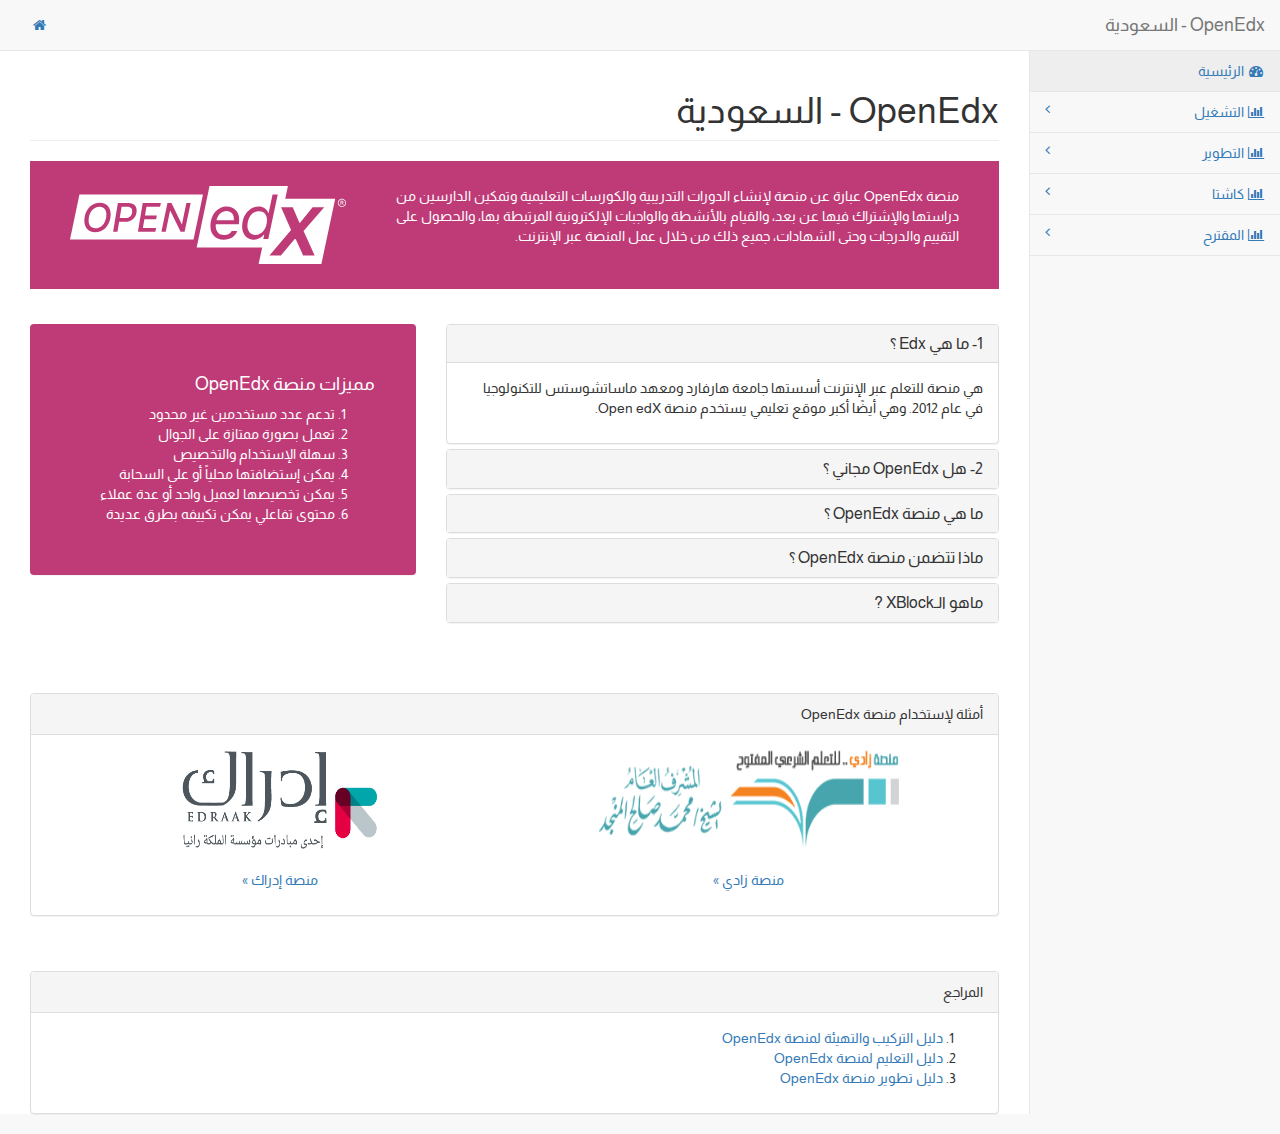
==== index.html @ 89ebeb3a "more content" ====
<!DOCTYPE html>
<html lang="en">

<head>

    <meta charset="utf-8">
    <meta http-equiv="X-UA-Compatible" content="IE=edge">
    <meta name="viewport" content="width=device-width, initial-scale=1">
    <meta name="description" content="">
    <meta name="author" content="">

    <title>OpenEdx - السعودية</title>

    <link href="https://fonts.googleapis.com/css2?family=Almarai&family=Changa:wght@200&display=swap" rel="stylesheet"> 

    <!-- Bootstrap Core CSS -->
    <link href="css/rtl/bootstrap.min.css" rel="stylesheet">
    
    <!-- not use this in ltr -->
    <link href="css/rtl/bootstrap.rtl.css" rel="stylesheet">

    <!-- MetisMenu CSS -->
    <link href="css/plugins/metisMenu/metisMenu.min.css" rel="stylesheet">

    <!-- Timeline CSS -->
    <link href="css/plugins/timeline.css" rel="stylesheet">

    <!-- Custom CSS -->
    <link href="css/rtl/sb-admin-2.css" rel="stylesheet">

    <!-- Morris Charts CSS -->
    <link href="css/plugins/morris.css" rel="stylesheet">

    <!-- Custom Fonts -->
    <link href="css/font-awesome/font-awesome.min.css" rel="stylesheet" type="text/css">

    <link href="css/custom-style.css" rel="stylesheet" type="text/css">

    <!-- HTML5 Shim and Respond.js IE8 support of HTML5 elements and media queries -->
    <!-- WARNING: Respond.js doesn't work if you view the page via file:// -->
    <!--[if lt IE 9]>
        <script src="https://oss.maxcdn.com/libs/html5shiv/3.7.0/html5shiv.js"></script>
        <script src="https://oss.maxcdn.com/libs/respond.js/1.4.2/respond.min.js"></script>
    <![endif]-->

</head>

<body>

    <div id="wrapper">

        <!-- Navigation -->
        <nav class="navbar navbar-default navbar-static-top" role="navigation" style="margin-bottom: 0">
            <div class="navbar-header">
                <button type="button" class="navbar-toggle" data-toggle="collapse" data-target=".navbar-collapse">
                    <span class="sr-only">Toggle navigation</span>
                    <span class="icon-bar"></span>
                    <span class="icon-bar"></span>
                    <span class="icon-bar"></span>
                </button>
                <a class="navbar-brand" href="index.html">OpenEdx - السعودية</a>
            </div>
            <!-- /.navbar-header -->

            <ul class="nav navbar-top-links navbar-left">
                <!-- /.dropdown -->
                <li>
                    <a href="index.html">
                        <i class="fa fa-home fa-fw"></i>
                    </a>
                    <!-- /.dropdown-user -->
                </li>
                <!-- /.dropdown -->
            </ul>
            <!-- /.navbar-top-links -->

            <div class="navbar-default sidebar" role="navigation">
                <div class="sidebar-nav navbar-collapse">
                    <ul class="nav" id="side-menu">
                        <li><a class="active" href="index.html"><i class="fa fa-dashboard fa-fw"></i> الرئيسية</a></li>
                        <li><a href="functional/index.html"><i class="fa fa-bar-chart-o fa-fw"></i> التشغيل<span class="fa arrow"></span></a></li>
                        <li><a href="technical/index.html"><i class="fa fa-bar-chart-o fa-fw"></i> التطوير<span class="fa arrow"></span></a></li>
                        <li><a href="kashta/index.html"><i class="fa fa-bar-chart-o fa-fw"></i> كاشتا<span class="fa arrow"></span></a></li>
                        <li><a href="proposal/index.html"><i class="fa fa-bar-chart-o fa-fw"></i> المقترح<span class="fa arrow"></span></a></li>
                    </ul>
                </div>
                <!-- /.sidebar-collapse -->
            </div>
            <!-- /.navbar-static-side -->
        </nav>

        <div id="page-wrapper">
            <div class="row">
                <div class="col-lg-12">
                    <h1 class="page-header">OpenEdx - السعودية</h1>
                </div>
                <!-- /.col-lg-12 -->
            </div>

            <div class="col-lg-12 openedx-background">
                <div class="col-lg-8">
                    <p>منصة OpenEdx عبارة عن منصة لإنشاء الدورات التدريبية والكورسات التعليمية وتمكين الدارسين من دراستها والإشتراك فيها عن بعد، والقيام بالأنشطة والواجبات الإلكترونية المرتبطة بها، والحصول على التقييم والدرجات وحتى الشهادات، جميع ذلك من خلال عمل المنصة عبر الإنترنت.</p>
                </div>
                <div class="col-lg-4">
                    <img src="images/Open-edX-horz-WHITE.svg">
                </div>
            </div>

            <div class="divider">&nbsp;</div>

            <div class="row">
                <div class="col-lg-7">
                    <div class="panel-group" id="accordion">
                        <div class="panel panel-default">
                            <div class="panel-heading">
                                <h4 class="panel-title">
                                    <a data-toggle="collapse" data-parent="#accordion" href="#collapseOne">1- ما هي Edx ؟</a>
                                </h4>
                            </div>
                            <div id="collapseOne" class="panel-collapse collapse in">
                                <div class="panel-body">
                                    <p>هي منصة للتعلم عبر الإنترنت أسستها جامعة هارفارد ومعهد ماساتشوستس للتكنولوجيا في عام 2012. وهي أيضًا أكبر موقع تعليمي يستخدم منصة Open edX. </p>                                    
                                </div>
                            </div>
                        </div>
                        <div class="panel panel-default">
                            <div class="panel-heading">
                                <h4 class="panel-title">
                                    <a data-toggle="collapse" data-parent="#accordion" href="#collapseTwo">2- هل OpenEdx مجاني ؟</a>
                                </h4>
                            </div>
                            <div id="collapseTwo" class="panel-collapse collapse">
                                <div class="panel-body">
                                    <p>منصة Open edX عبارة عن نظام مجاني مفتوح المصدر.</p>                                    
                                </div>
                            </div>
                        </div>
                        <div class="panel panel-default">
                            <div class="panel-heading">
                                <h4 class="panel-title">
                                    <a data-toggle="collapse" data-parent="#accordion" href="#collapseThree">ما هي منصة OpenEdx ؟</a>
                                </h4>
                            </div>
                            <div id="collapseThree" class="panel-collapse collapse">
                                <div class="panel-body">
                                    <p>عبارة عن نظام مجاني مفتوح المصدر لإدارة التعلم LMS تم تطويره في الأصل بواسطة edX. يتم استخدامه في جميع أنحاء العالم لاستضافة دورات ضخمة مفتوحة عبر الإنترنت (MOOCs) بالإضافة إلى فصول ووحدات تدريبية أصغر. </p>
                                </div>
                            </div>
                        </div>
                        <div class="panel panel-default">
                            <div class="panel-heading">
                                <h4 class="panel-title">
                                    <a data-toggle="collapse" data-parent="#accordion" href="#collapseFive">ماذا تتضمن منصة OpenEdx ؟</a>
                                </h4>
                            </div>
                            <div id="collapseFive" class="panel-collapse collapse">
                                <div class="panel-body">
                                    <p>يتضمن أداة إنشاء المحتوى المسماة Open edX Studio ونظام إدارة التعلم LMS بالإضافة إلى XBlocks وهي مكونات إضافية لتوسعة إمكانات النظام الأساسي.</p>
                                </div>
                            </div>
                        </div>

                        <div class="panel panel-default">
                            <div class="panel-heading">
                                <h4 class="panel-title">
                                    <a data-toggle="collapse" data-parent="#accordion" href="#collapseSex">ماهو الـXBlock ?</a>
                                </h4>
                            </div>
                            <div id="collapseSex" class="panel-collapse collapse">
                                <div class="panel-body">
                                    <p>عبارة عن معمارية إنشائية يتم من خلالها توسعة Open edX، حيث يقوم المطورون ببناء إضافات XBlock لإضافة عمليات أو مميزات جديدة تعمل بسلاسة مع المكونات القديمة لمنصة OpenEdx.</p>
                                </div>
                            </div>
                        </div>
                    </div>
                </div>
                <div class="col-lg-5">
                    <div class="panel openedx-background">
                        <div class="panel-body">
                            <h4>مميزات منصة OpenEdx</h4>
                            <ol>
                                <li>تدعم عدد مستخدمين غير محدود</li>
                                <li>تعمل بصورة ممتازة على الجوال</li>
                                <li>سهلة الإستخدام والتخصيص</li>
                                <li>يمكن إستضافتها محلياً أو على السحابة</li>
                                <li>يمكن تخصيصها لعميل واحد أو عدة عملاء</li>
                                <li>محتوى تفاعلي يمكن تكييفه بطرق عديدة</li>
                            </ol>
                        </div>
                    </div>
                </div>
            </div>

            <div class="divider">&nbsp;</div>

            <div class="panel panel-default">
                <div class="panel-heading">أمثلة لإستخدام منصة OpenEdx</div>
                <div class="panel-body">
                    <div class="col-lg-6 text-center">
                        <image src="images/examples/zadi.png" style="width: 300px; height: 100px;">
                        <br><br>
                        <p><a href="https://zadi.net/" target="_blank">منصة زادي&nbsp;&raquo;</a></p>
                    </div>
                    <div class="col-lg-6 text-center">
                        <image src="images/examples/edrak.png" style="width: 200px; height: 100px;">
                        <br><br>
                        <p><a href="https://www.edraak.org" target="_blank">منصة إدراك&nbsp;&raquo;</a></p>
                    </div>
                </div>
            </div>

            <div class="divider">&nbsp;</div>

            <div class="panel panel-default">
                <div class="panel-heading">المراجع</div>
                <div class="panel-body">
                    <ol>
                        <li><a href="https://edx.readthedocs.io/projects/edx-installing-configuring-and-running/en/latest/" target="_blank">دليل التركيب والتهيئة لمنصة OpenEdx</a></li>
                        <li><a href="https://edx.readthedocs.io/projects/open-edx-learner-guide/en/latest/index.html" target="_blank">دليل التعليم لمنصة OpenEdx</a></li>
                        <li><a href="https://edx.readthedocs.io/projects/edx-developer-guide/en/latest/" target="_blank">دليل تطوير منصة OpenEdx</a></li>
                    </ol>
                </div>
            </div>


        </div>
        <!-- /#page-wrapper -->

    </div>
    <!-- /#wrapper -->

    <!-- jQuery Version 1.11.0 -->
    <script src="js/jquery-1.11.0.js"></script>

    <!-- Bootstrap Core JavaScript -->
    <script src="js/bootstrap.min.js"></script>

    <!-- Metis Menu Plugin JavaScript -->
    <script src="js/metisMenu/metisMenu.min.js"></script>

    <!-- Morris Charts JavaScript -->
    <script src="js/raphael/raphael.min.js"></script>
    <script src="js/morris/morris.min.js"></script>

    <!-- Custom Theme JavaScript -->
    <script src="js/sb-admin-2.js"></script>

</body>

</html>
---- css/plugins/metisMenu/metisMenu.min.css ----
.arrow{float:right}.glyphicon.arrow:before{content:"\e079"}.active>a>.glyphicon.arrow:before{content:"\e114"}.fa.arrow:before{content:"\f104"}.active>a>.fa.arrow:before{content:"\f107"}.plus-times{float:right}.fa.plus-times:before{content:"\f067"}.active>a>.fa.plus-times{filter:progid:DXImageTransform.Microsoft.BasicImage(rotation=1);-webkit-transform:rotate(45deg);-moz-transform:rotate(45deg);-ms-transform:rotate(45deg);-o-transform:rotate(45deg);transform:rotate(45deg)}.plus-minus{float:right}.fa.plus-minus:before{content:"\f067"}.active>a>.fa.plus-minus:before{content:"\f068"}
---- css/plugins/timeline.css ----
.timeline {
  position: relative;
  padding: 20px 0 20px;
  list-style: none;
}

.timeline:before {
  content: " ";
  position: absolute;
  top: 0;
  bottom: 0;
  right: 50%;
  width: 3px;
  margin-right: -1.5px;
  background-color: #eeeeee;
}

.timeline > li {
  position: relative;
  margin-bottom: 20px;
}

.timeline > li:before,
.timeline > li:after {
  content: " ";
  display: table;
}

.timeline > li:after {
  clear: both;
}

.timeline > li:before,
.timeline > li:after {
  content: " ";
  display: table;
}

.timeline > li:after {
  clear: both;
}

.timeline > li > .timeline-panel {
  float: right;
  position: relative;
  width: 46%;
  padding: 20px;
  border: 1px solid #d4d4d4;
  border-radius: 2px;
  -webkit-box-shadow: 0 1px 6px rgba(0,0,0,0.175);
  box-shadow: 0 1px 6px rgba(0,0,0,0.175);
}

.timeline > li > .timeline-panel:before {
  content: " ";
  display: inline-block;
  position: absolute;
  top: 26px;
  left: -15px;
  border-top: 15px solid transparent;
  border-left: 0 solid #ccc;
  border-bottom: 15px solid transparent;
  border-right: 15px solid #ccc;
}

.timeline > li > .timeline-panel:after {
  content: " ";
  display: inline-block;
  position: absolute;
  top: 27px;
  left: -14px;
  border-top: 14px solid transparent;
  border-left: 0 solid #fff;
  border-bottom: 14px solid transparent;
  border-right: 14px solid #fff;
}

.timeline > li > .timeline-badge {
  z-index: 100;
  position: absolute;
  top: 16px;
  right: 50%;
  width: 50px;
  height: 50px;
  margin-right: -25px;
  border-radius: 50% 50% 50% 50%;
  text-align: center;
  font-size: 1.4em;
  line-height: 50px;
  color: #fff;
  background-color: #999999;
}

.timeline > li.timeline-inverted > .timeline-panel {
  float: left;
}

.timeline > li.timeline-inverted > .timeline-panel:before {
  left: auto;
  right: -15px;
  border-left-width: 15px;
  border-right-width: 0;
}

.timeline > li.timeline-inverted > .timeline-panel:after {
  left: auto;
  right: -14px;
  border-left-width: 14px;
  border-right-width: 0;
}

.timeline-badge.primary {
  background-color: #2e6da4 !important;
}

.timeline-badge.success {
  background-color: #3f903f !important;
}

.timeline-badge.warning {
  background-color: #f0ad4e !important;
}

.timeline-badge.danger {
  background-color: #d9534f !important;
}

.timeline-badge.info {
  background-color: #5bc0de !important;
}

.timeline-title {
  margin-top: 0;
  color: inherit;
}

.timeline-body > p,
.timeline-body > ul {
  margin-bottom: 0;
}

.timeline-body > p + p {
  margin-top: 5px;
}

@media(max-width:767px) {
  ul.timeline:before {
    right: 40px;
  }

  ul.timeline > li > .timeline-panel {
    width: calc(100% - 90px);
    width: -moz-calc(100% - 90px);
    width: -webkit-calc(100% - 90px);
  }

  ul.timeline > li > .timeline-badge {
    top: 16px;
    right: 15px;
    margin-right: 0;
  }

  ul.timeline > li > .timeline-panel {
    float: left;
  }

  ul.timeline > li > .timeline-panel:before {
    left: auto;
    right: -15px;
    border-left-width: 15px;
    border-right-width: 0;
  }

  ul.timeline > li > .timeline-panel:after {
    left: auto;
    right: -14px;
    border-left-width: 14px;
    border-right-width: 0;
  }
}
---- css/rtl/sb-admin-2.css ----
/*!
* Start Bootstrap - SB Admin 2 Bootstrap Admin Theme (http://startbootstrap.com)
* Code licensed under the Apache License v2.0.
* For details, see http://www.apache.org/licenses/LICENSE-2.0.
*/

body {
  background-color: #f8f8f8;
  font-family: 'Almarai', sans-serif;
}

#wrapper {
  width: 100%;
}

#page-wrapper {
  padding: 0 15px;
  min-height: 568px;
  background-color: #fff;
}

@media(min-width:768px) {
  #page-wrapper {
    position: inherit;
    margin: 0 250px 0 0;
    padding: 0 30px;
    border-right: 1px solid #e7e7e7;
  }
}

.navbar-top-links li {
  display: inline-block;
}

.navbar-top-links li:last-child {
  margin-left: 15px;
}

.navbar-top-links li a {
  padding: 15px;
  min-height: 50px;
}

.navbar-top-links .dropdown-menu li {
  display: block;
}

.navbar-top-links .dropdown-menu li:last-child {
  margin-left: 0;
}

.navbar-top-links .dropdown-menu li a {
  padding: 3px 20px;
  min-height: 0;
}

.navbar-top-links .dropdown-menu li a div {
  white-space: normal;
}

.navbar-top-links .dropdown-messages,
.navbar-top-links .dropdown-tasks,
.navbar-top-links .dropdown-alerts {
  width: 310px;
  min-width: 0;
}

.navbar-top-links .dropdown-messages {
  margin-right: 5px;
}

.navbar-top-links .dropdown-tasks {
  margin-right: -59px;
}

.navbar-top-links .dropdown-alerts {
  margin-right: -123px;
}

.navbar-top-links .dropdown-user {
  left: 0;
  right: auto;
}

.sidebar .sidebar-nav.navbar-collapse {
  padding-left: 0;
  padding-right: 0;
}

.sidebar .sidebar-search {
  padding: 15px;
}

.sidebar ul li {
  border-bottom: 1px solid #e7e7e7;
}

.sidebar ul li a.active {
  background-color: #eee;
}

.sidebar .arrow {
  float: left;
}

.sidebar .fa.arrow:before {
  content: "\f104";
}

.sidebar .active>a>.fa.arrow:before {
  content: "\f107";
}

.sidebar .nav-second-level li,
.sidebar .nav-third-level li {
  border-bottom: 0!important;
}

.sidebar .nav-second-level li a {
  padding-right: 37px;
}

.sidebar .nav-third-level li a {
  padding-right: 52px;
}

@media(min-width:768px) {
  .sidebar {
    z-index: 1;
    position: absolute;
    width: 250px;
    margin-top: 51px;
  }

  .navbar-top-links .dropdown-messages,
  .navbar-top-links .dropdown-tasks,
  .navbar-top-links .dropdown-alerts {
    margin-right: auto;
  }
}

.btn-outline {
  color: inherit;
  background-color: transparent;
  transition: all .5s;
}

.btn-primary.btn-outline {
  color: #428bca;
}

.btn-success.btn-outline {
  color: #5cb85c;
}

.btn-info.btn-outline {
  color: #5bc0de;
}

.btn-warning.btn-outline {
  color: #f0ad4e;
}

.btn-danger.btn-outline {
  color: #d9534f;
}

.btn-primary.btn-outline:hover,
.btn-success.btn-outline:hover,
.btn-info.btn-outline:hover,
.btn-warning.btn-outline:hover,
.btn-danger.btn-outline:hover {
  color: #fff;
}

.chat {
  margin: 0;
  padding: 0;
  list-style: none;
}

.chat li {
  margin-bottom: 10px;
  padding-bottom: 5px;
  border-bottom: 1px dotted #999;
}

.chat li.left .chat-body {
  margin-right: 60px;
}

.chat li.right .chat-body {
  margin-left: 60px;
}

.chat li .chat-body p {
  margin: 0;
}

.panel .slidedown .glyphicon,
.chat .glyphicon {
  margin-left: 5px;
}

.chat-panel .panel-body {
  height: 350px;
  overflow-y: scroll;
}

.login-panel {
  margin-top: 25%;
}

.flot-chart {
  display: block;
  height: 400px;
}

.flot-chart-content {
  width: 100%;
  height: 100%;
}

table.dataTable thead .sorting,
table.dataTable thead .sorting_asc,
table.dataTable thead .sorting_desc,
table.dataTable thead .sorting_asc_disabled,
table.dataTable thead .sorting_desc_disabled {
  background: 0 0;
}

table.dataTable thead .sorting_asc:after {
  content: "\f0de";
  float: left;
  font-family: fontawesome;
}

table.dataTable thead .sorting_desc:after {
  content: "\f0dd";
  float: left;
  font-family: fontawesome;
}

table.dataTable thead .sorting:after {
  content: "\f0dc";
  float: left;
  font-family: fontawesome;
  color: rgba(50,50,50,.5);
}

.btn-circle {
  width: 30px;
  height: 30px;
  padding: 6px 0;
  border-radius: 15px;
  text-align: center;
  font-size: 12px;
  line-height: 1.428571429;
}

.btn-circle.btn-lg {
  width: 50px;
  height: 50px;
  padding: 10px 16px;
  border-radius: 25px;
  font-size: 18px;
  line-height: 1.33;
}

.btn-circle.btn-xl {
  width: 70px;
  height: 70px;
  padding: 10px 16px;
  border-radius: 35px;
  font-size: 24px;
  line-height: 1.33;
}

.show-grid [class^=col-] {
  padding-top: 10px;
  padding-bottom: 10px;
  border: 1px solid #ddd;
  background-color: #eee!important;
}

.show-grid {
  margin: 15px 0;
}

.huge {
  font-size: 40px;
}

.panel-green {
  border-color: #5cb85c;
}

.panel-green .panel-heading {
  border-color: #5cb85c;
  color: #fff;
  background-color: #5cb85c;
}

.panel-green a {
  color: #5cb85c;
}

.panel-green a:hover {
  color: #3d8b3d;
}

.panel-red {
  border-color: #d9534f;
}

.panel-red .panel-heading {
  border-color: #d9534f;
  color: #fff;
  background-color: #d9534f;
}

.panel-red a {
  color: #d9534f;
}

.panel-red a:hover {
  color: #b52b27;
}

.panel-yellow {
  border-color: #f0ad4e;
}

.panel-yellow .panel-heading {
  border-color: #f0ad4e;
  color: #fff;
  background-color: #f0ad4e;
}

.panel-yellow a {
  color: #f0ad4e;
}

.panel-yellow a:hover {
  color: #df8a13;
}

/*komicho*/
ul.pull-left {
    float: left;
    left: 0;
    right: auto;
}
---- css/plugins/morris.css ----
.morris-hover{position:absolute;z-index:1000}.morris-hover.morris-default-style{border-radius:10px;padding:6px;color:#666;background:rgba(255,255,255,0.8);border:solid 2px rgba(230,230,230,0.8);font-family:sans-serif;font-size:12px;text-align:center}.morris-hover.morris-default-style .morris-hover-row-label{font-weight:bold;margin:0.25em 0}
.morris-hover.morris-default-style .morris-hover-point{white-space:nowrap;margin:0.1em 0}
---- css/custom-style.css ----
.openedx-background {
    background-color: #be3b77;
    color: #ffffff;
    padding: 25px;
}

.openedx-background-2 {
    background-color: #22358c;
    color: #ffffff;
    padding: 25px;
}


.divider {
    margin-top: 15px;
    margin-bottom: 15px;
  }
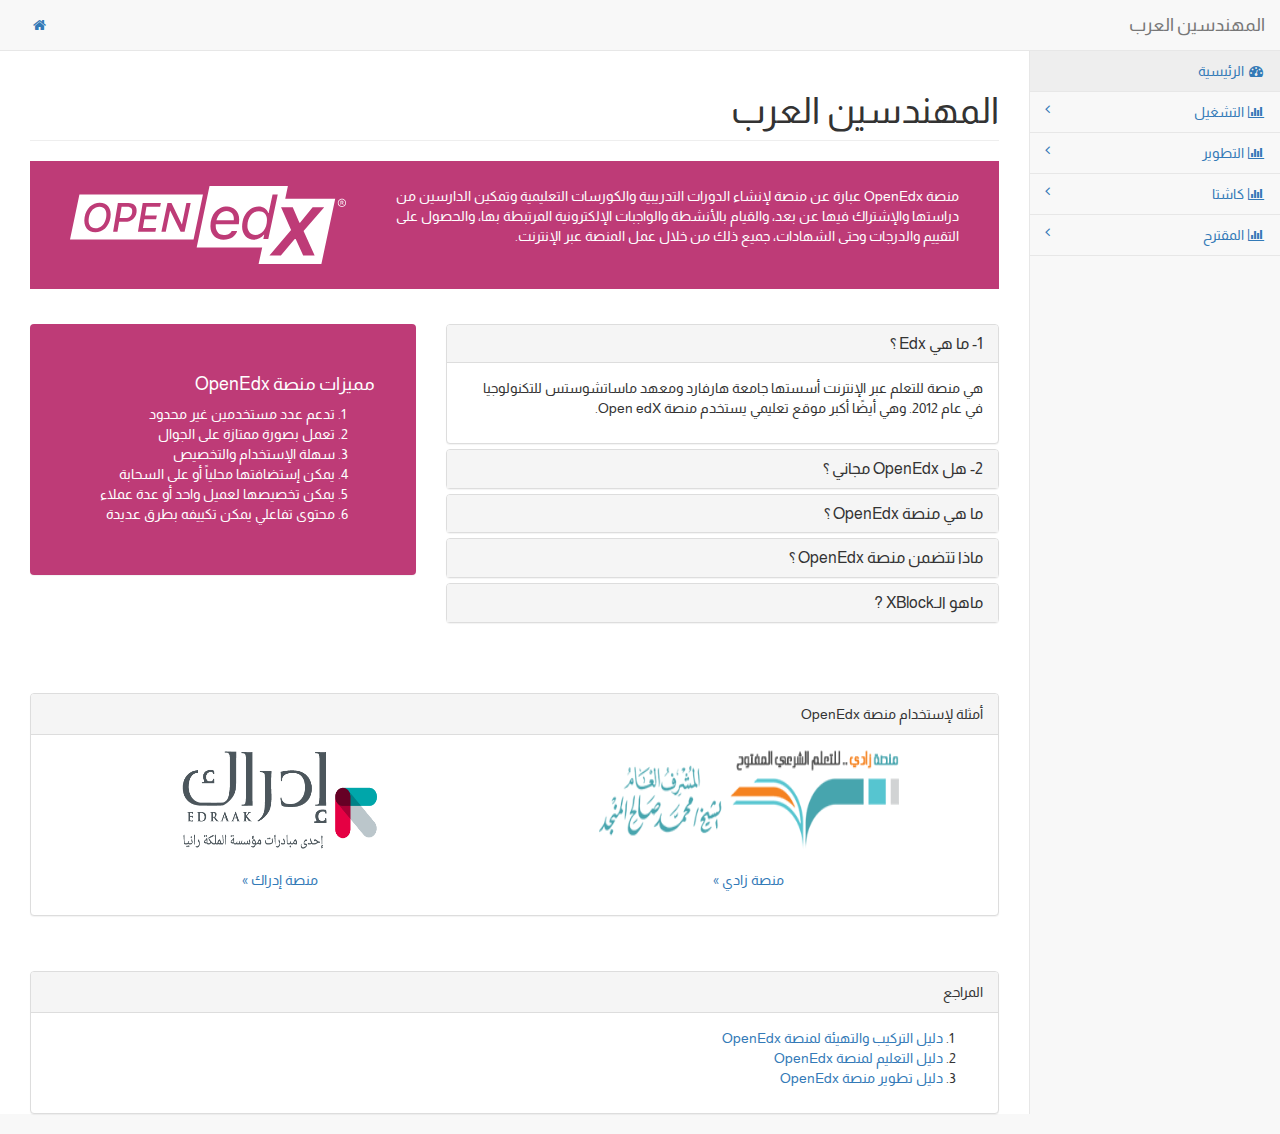
==== commit dd0cedfe: "first commit" ====
--- a/index.html
+++ b/index.html
@@ -9,7 +9,7 @@
     <meta name="description" content="">
     <meta name="author" content="">
 
-    <title>OpenEdx - السعودية</title>
+    <title>المهندسون العرب</title>
 
     <link href="https://fonts.googleapis.com/css2?family=Almarai&family=Changa:wght@200&display=swap" rel="stylesheet"> 
 
@@ -58,7 +58,7 @@
                     <span class="icon-bar"></span>
                     <span class="icon-bar"></span>
                 </button>
-                <a class="navbar-brand" href="index.html">OpenEdx - السعودية</a>
+                <a class="navbar-brand" href="index.html">المهندسين العرب</a>
             </div>
             <!-- /.navbar-header -->
 
@@ -92,7 +92,7 @@
         <div id="page-wrapper">
             <div class="row">
                 <div class="col-lg-12">
-                    <h1 class="page-header">OpenEdx - السعودية</h1>
+                    <h1 class="page-header">المهندسين العرب</h1>
                 </div>
                 <!-- /.col-lg-12 -->
             </div>
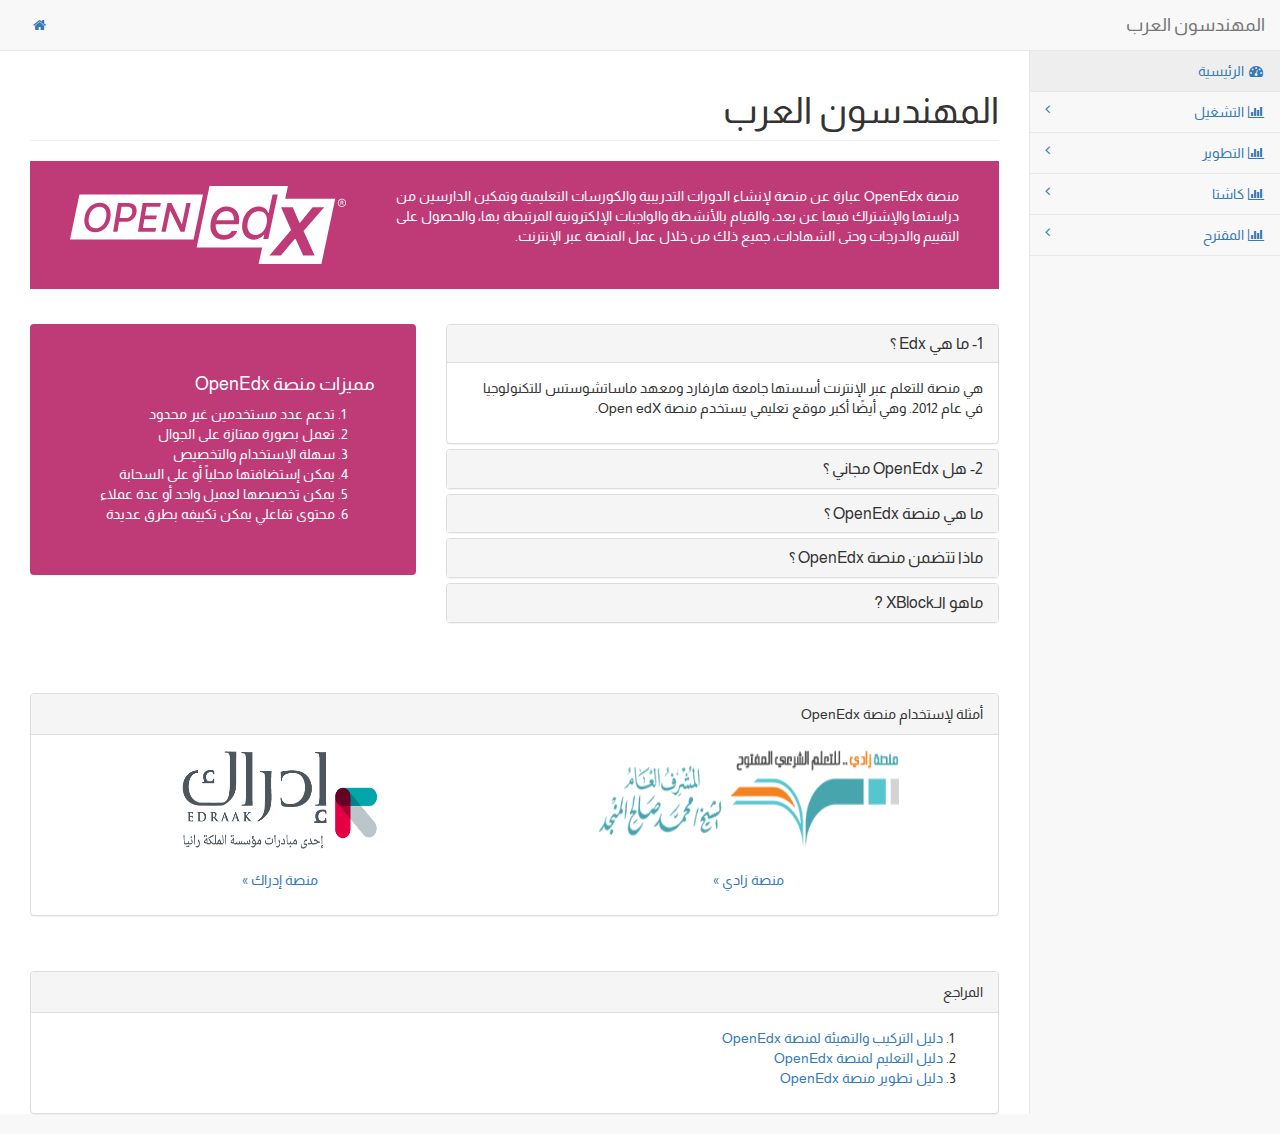
==== commit b0808e58: "more editing" ====
--- a/index.html
+++ b/index.html
@@ -58,7 +58,7 @@
                     <span class="icon-bar"></span>
                     <span class="icon-bar"></span>
                 </button>
-                <a class="navbar-brand" href="index.html">المهندسين العرب</a>
+                <a class="navbar-brand" href="index.html">المهندسون العرب</a>
             </div>
             <!-- /.navbar-header -->
 
@@ -92,7 +92,7 @@
         <div id="page-wrapper">
             <div class="row">
                 <div class="col-lg-12">
-                    <h1 class="page-header">المهندسين العرب</h1>
+                    <h1 class="page-header">المهندسون العرب</h1>
                 </div>
                 <!-- /.col-lg-12 -->
             </div>
